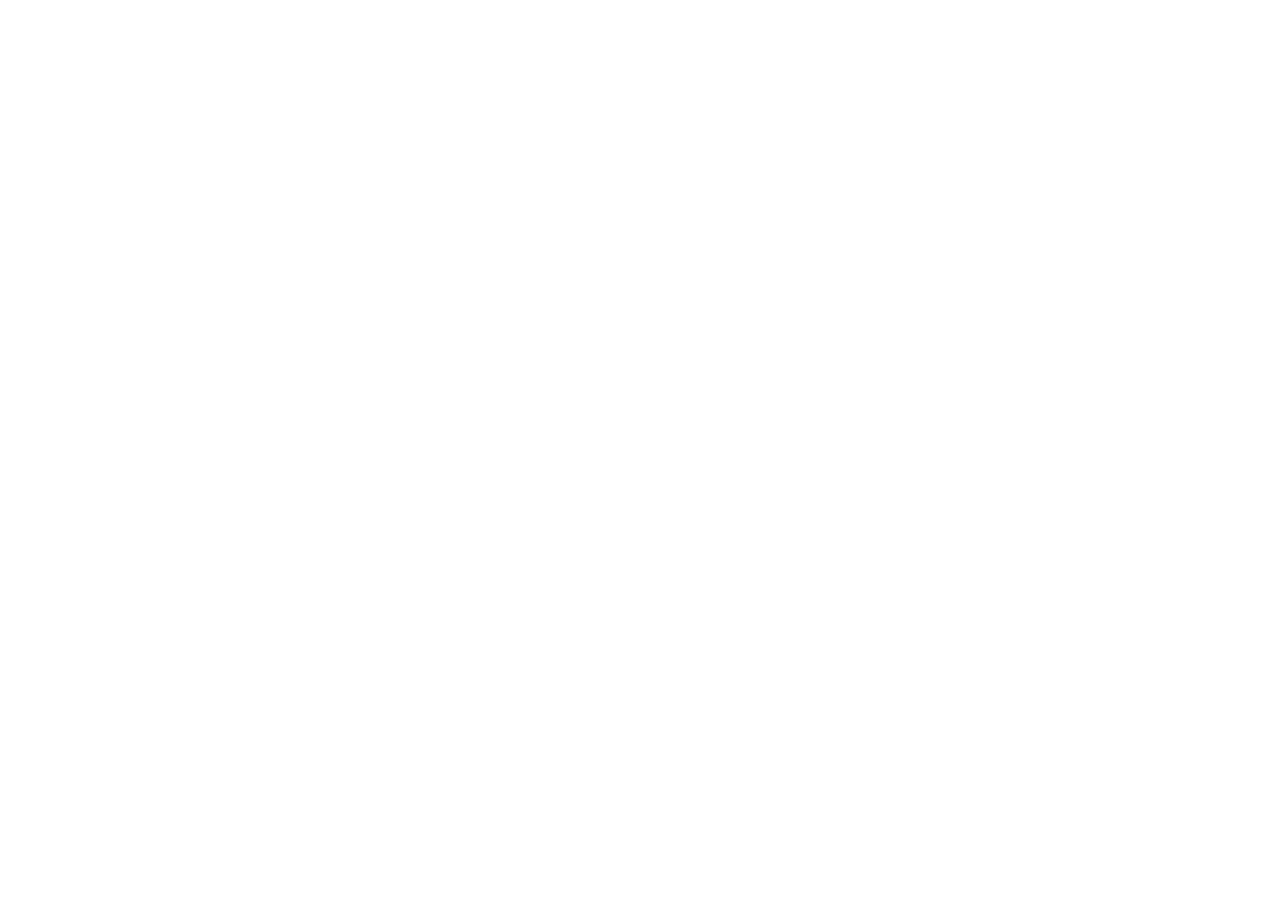
==== login.html @ 044f7a48 "提交" ====
<!DOCTYPE html>
<html lang="en">
<head>
    <meta charset="UTF-8">
    <meta http-equiv="X-UA-Compatible" content="IE=edge">
    <meta name="viewport" content="width=device-width, initial-scale=1.0">
    <title>Document</title>
</head>
<body>
    
</body>
</html>
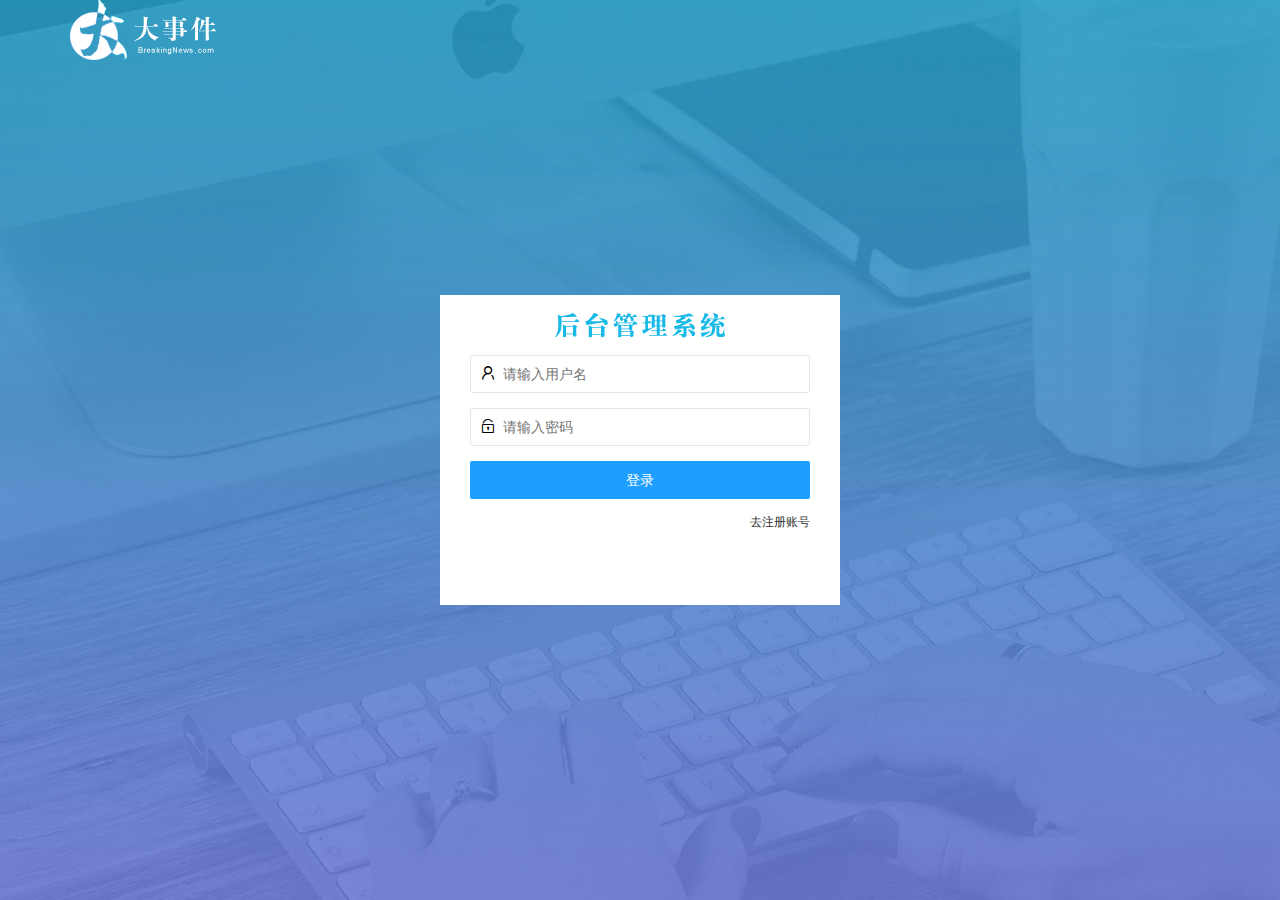
==== commit 04e83a3c: "完成了注册和登录" ====
--- a/login.html
+++ b/login.html
@@ -1,12 +1,126 @@
 <!DOCTYPE html>
 <html lang="en">
+
 <head>
     <meta charset="UTF-8">
     <meta http-equiv="X-UA-Compatible" content="IE=edge">
     <meta name="viewport" content="width=device-width, initial-scale=1.0">
     <title>Document</title>
+    <!-- 导入LayUI样式 -->
+    <link rel="stylesheet" href="/assets/lib/layui/css/layui.css">
+    <!-- 导入自定义样式 -->
+    <link rel="stylesheet" href="/assets/css/login.css">
 </head>
+
 <body>
-    
+    <!-- 头部 logo 区域 -->
+    <div class="layui-main">
+        <img src="/assets/images/logo.png" alt="" />
+    </div>
+
+    <!-- 登录注册区域 -->
+    <div class="loginAndRegBox">
+
+        <!-- 登录标题 -->
+        <div class="title-box"></div>
+        <!-- 登录 -->
+        <div class="login-box">
+            <form class="layui-form" id="form_login">
+
+                <!-- 用户名 -->
+                <div class="layui-form-item">
+                    <i class="layui-icon layui-icon-username"></i>
+                    <input type="text" name="username" required lay-verify="required" placeholder="请输入用户名"
+                        autocomplete="off" class="layui-input" />
+                </div>
+
+                <!-- 密码 -->
+                <div class="layui-form-item">
+                    <i class="layui-icon layui-icon-password"></i>
+                    <input 
+                    type="password" 
+                    name="password" 
+                    required 
+                    lay-verify="required|password" 
+                    placeholder="请输入密码"
+                    autocomplete="off" 
+                    class="layui-input" />
+                </div>
+
+                <!-- 登录按钮 -->
+                <div class="layui-form-item">
+                    <!-- 注意：表单提交按钮和普通按钮的区别，就是 lay-submit 属性 -->
+                    <button class="layui-btn layui-btn-normal layui-btn-fluid" lay-submit>
+                        登录
+                    </button>
+                </div>
+                <div class="layui-form-item link">
+                    <a href="javascript:;" id="link_reg">去注册账号</a>
+                </div>
+            </form>
+        </div>
+
+        <!-- 注册 -->
+        <div class="reg-box">
+            <form class="layui-form" id="form_reg">
+                <!-- 用户名 -->
+                <div class="layui-form-item">
+                    <i class="layui-icon layui-icon-username"></i>
+                    <input 
+                    type="text" 
+                    name="username" 
+                    required 
+                    lay-verify="required" 
+                    placeholder="请输入用户名"
+                    autocomplete="off" 
+                    class="layui-input" />
+                </div>
+
+                <!-- 密码 -->
+                <div class="layui-form-item">
+                    <i class="layui-icon layui-icon-password"></i>
+                    <input 
+                    type="password" 
+                    name="password" 
+                    required 
+                    lay-verify="required|password" 
+                    placeholder="请输入密码"
+                    autocomplete="off" 
+                    class="layui-input" />
+                </div>
+
+                <!-- 确认密码 -->
+                <div class="layui-form-item">
+                    <i class="layui-icon layui-icon-password"></i>
+                    <input 
+                    type="password" 
+                    name="password" 
+                    required 
+                    lay-verify="required|password|repwd"
+                    placeholder="再次确认密码"
+                    autocomplete="off" 
+                    class="layui-input" />
+                </div>
+
+                <!-- 注册按钮 -->
+                <div class="layui-form-item">
+                    <!-- 注意：表单提交按钮和普通按钮的区别，就是 lay-submit 属性 -->
+                    <button class="layui-btn layui-btn-normal layui-btn-fluid" lay-submit>
+                        注册
+                    </button>
+                </div>
+                <div class="layui-form-item link">
+                    <a href="javascript:;" id="link_login">去登录</a>
+                </div>
+            </form>
+        </div>
+    </div>
+
+
+    <script src="/assets/lib/layui/layui.all.js"></script>
+    <script src="/assets/lib/jquery.js"></script>
+    <script src="/assets/js/baseAPI.js"></script>
+    <script src="/assets/js/login.js"></script>
 </body>
+
 </html>--- a/assets/lib/layui/css/layui.css
+++ b/assets/lib/layui/css/layui.css
@@ -0,0 +1,2 @@
+/** layui-v2.5.5 MIT License By https://www.layui.com */
+ .layui-inline,img{display:inline-block;vertical-align:middle}h1,h2,h3,h4,h5,h6{font-weight:400}.layui-edge,.layui-header,.layui-inline,.layui-main{position:relative}.layui-body,.layui-edge,.layui-elip{overflow:hidden}.layui-btn,.layui-edge,.layui-inline,img{vertical-align:middle}.layui-btn,.layui-disabled,.layui-icon,.layui-unselect{-moz-user-select:none;-webkit-user-select:none;-ms-user-select:none}.layui-elip,.layui-form-checkbox span,.layui-form-pane .layui-form-label{text-overflow:ellipsis;white-space:nowrap}.layui-breadcrumb,.layui-tree-btnGroup{visibility:hidden}blockquote,body,button,dd,div,dl,dt,form,h1,h2,h3,h4,h5,h6,input,li,ol,p,pre,td,textarea,th,ul{margin:0;padding:0;-webkit-tap-highlight-color:rgba(0,0,0,0)}a:active,a:hover{outline:0}img{border:none}li{list-style:none}table{border-collapse:collapse;border-spacing:0}h4,h5,h6{font-size:100%}button,input,optgroup,option,select,textarea{font-family:inherit;font-size:inherit;font-style:inherit;font-weight:inherit;outline:0}pre{white-space:pre-wrap;white-space:-moz-pre-wrap;white-space:-pre-wrap;white-space:-o-pre-wrap;word-wrap:break-word}body{line-height:24px;font:14px Helvetica Neue,Helvetica,PingFang SC,Tahoma,Arial,sans-serif}hr{height:1px;margin:10px 0;border:0;clear:both}a{color:#333;text-decoration:none}a:hover{color:#777}a cite{font-style:normal;*cursor:pointer}.layui-border-box,.layui-border-box *{box-sizing:border-box}.layui-box,.layui-box *{box-sizing:content-box}.layui-clear{clear:both;*zoom:1}.layui-clear:after{content:'\20';clear:both;*zoom:1;display:block;height:0}.layui-inline{*display:inline;*zoom:1}.layui-edge{display:inline-block;width:0;height:0;border-width:6px;border-style:dashed;border-color:transparent}.layui-edge-top{top:-4px;border-bottom-color:#999;border-bottom-style:solid}.layui-edge-right{border-left-color:#999;border-left-style:solid}.layui-edge-bottom{top:2px;border-top-color:#999;border-top-style:solid}.layui-edge-left{border-right-color:#999;border-right-style:solid}.layui-disabled,.layui-disabled:hover{color:#d2d2d2!important;cursor:not-allowed!important}.layui-circle{border-radius:100%}.layui-show{display:block!important}.layui-hide{display:none!important}@font-face{font-family:layui-icon;src:url(../font/iconfont.eot?v=250);src:url(../font/iconfont.eot?v=250#iefix) format('embedded-opentype'),url(../font/iconfont.woff2?v=250) format('woff2'),url(../font/iconfont.woff?v=250) format('woff'),url(../font/iconfont.ttf?v=250) format('truetype'),url(../font/iconfont.svg?v=250#layui-icon) format('svg')}.layui-icon{font-family:layui-icon!important;font-size:16px;font-style:normal;-webkit-font-smoothing:antialiased;-moz-osx-font-smoothing:grayscale}.layui-icon-reply-fill:before{content:"\e611"}.layui-icon-set-fill:before{content:"\e614"}.layui-icon-menu-fill:before{content:"\e60f"}.layui-icon-search:before{content:"\e615"}.layui-icon-share:before{content:"\e641"}.layui-icon-set-sm:before{content:"\e620"}.layui-icon-engine:before{content:"\e628"}.layui-icon-close:before{content:"\1006"}.layui-icon-close-fill:before{content:"\1007"}.layui-icon-chart-screen:before{content:"\e629"}.layui-icon-star:before{content:"\e600"}.layui-icon-circle-dot:before{content:"\e617"}.layui-icon-chat:before{content:"\e606"}.layui-icon-release:before{content:"\e609"}.layui-icon-list:before{content:"\e60a"}.layui-icon-chart:before{content:"\e62c"}.layui-icon-ok-circle:before{content:"\1005"}.layui-icon-layim-theme:before{content:"\e61b"}.layui-icon-table:before{content:"\e62d"}.layui-icon-right:before{content:"\e602"}.layui-icon-left:before{content:"\e603"}.layui-icon-cart-simple:before{content:"\e698"}.layui-icon-face-cry:before{content:"\e69c"}.layui-icon-face-smile:before{content:"\e6af"}.layui-icon-survey:before{content:"\e6b2"}.layui-icon-tree:before{content:"\e62e"}.layui-icon-upload-circle:before{content:"\e62f"}.layui-icon-add-circle:before{content:"\e61f"}.layui-icon-download-circle:before{content:"\e601"}.layui-icon-templeate-1:before{content:"\e630"}.layui-icon-util:before{content:"\e631"}.layui-icon-face-surprised:before{content:"\e664"}.layui-icon-edit:before{content:"\e642"}.layui-icon-speaker:before{content:"\e645"}.layui-icon-down:before{content:"\e61a"}.layui-icon-file:before{content:"\e621"}.layui-icon-layouts:before{content:"\e632"}.layui-icon-rate-half:before{content:"\e6c9"}.layui-icon-add-circle-fine:before{content:"\e608"}.layui-icon-prev-circle:before{content:"\e633"}.layui-icon-read:before{content:"\e705"}.layui-icon-404:before{content:"\e61c"}.layui-icon-carousel:before{content:"\e634"}.layui-icon-help:before{content:"\e607"}.layui-icon-code-circle:before{content:"\e635"}.layui-icon-water:before{content:"\e636"}.layui-icon-username:before{content:"\e66f"}.layui-icon-find-fill:before{content:"\e670"}.layui-icon-about:before{content:"\e60b"}.layui-icon-location:before{content:"\e715"}.layui-icon-up:before{content:"\e619"}.layui-icon-pause:before{content:"\e651"}.layui-icon-date:before{content:"\e637"}.layui-icon-layim-uploadfile:before{content:"\e61d"}.layui-icon-delete:before{content:"\e640"}.layui-icon-play:before{content:"\e652"}.layui-icon-top:before{content:"\e604"}.layui-icon-friends:before{content:"\e612"}.layui-icon-refresh-3:before{content:"\e9aa"}.layui-icon-ok:before{content:"\e605"}.layui-icon-layer:before{content:"\e638"}.layui-icon-face-smile-fine:before{content:"\e60c"}.layui-icon-dollar:before{content:"\e659"}.layui-icon-group:before{content:"\e613"}.layui-icon-layim-download:before{content:"\e61e"}.layui-icon-picture-fine:before{content:"\e60d"}.layui-icon-link:before{content:"\e64c"}.layui-icon-diamond:before{content:"\e735"}.layui-icon-log:before{content:"\e60e"}.layui-icon-rate-solid:before{content:"\e67a"}.layui-icon-fonts-del:before{content:"\e64f"}.layui-icon-unlink:before{content:"\e64d"}.layui-icon-fonts-clear:before{content:"\e639"}.layui-icon-triangle-r:before{content:"\e623"}.layui-icon-circle:before{content:"\e63f"}.layui-icon-radio:before{content:"\e643"}.layui-icon-align-center:before{content:"\e647"}.layui-icon-align-right:before{content:"\e648"}.layui-icon-align-left:before{content:"\e649"}.layui-icon-loading-1:before{content:"\e63e"}.layui-icon-return:before{content:"\e65c"}.layui-icon-fonts-strong:before{content:"\e62b"}.layui-icon-upload:before{content:"\e67c"}.layui-icon-dialogue:before{content:"\e63a"}.layui-icon-video:before{content:"\e6ed"}.layui-icon-headset:before{content:"\e6fc"}.layui-icon-cellphone-fine:before{content:"\e63b"}.layui-icon-add-1:before{content:"\e654"}.layui-icon-face-smile-b:before{content:"\e650"}.layui-icon-fonts-html:before{content:"\e64b"}.layui-icon-form:before{content:"\e63c"}.layui-icon-cart:before{content:"\e657"}.layui-icon-camera-fill:before{content:"\e65d"}.layui-icon-tabs:before{content:"\e62a"}.layui-icon-fonts-code:before{content:"\e64e"}.layui-icon-fire:before{content:"\e756"}.layui-icon-set:before{content:"\e716"}.layui-icon-fonts-u:before{content:"\e646"}.layui-icon-triangle-d:before{content:"\e625"}.layui-icon-tips:before{content:"\e702"}.layui-icon-picture:before{content:"\e64a"}.layui-icon-more-vertical:before{content:"\e671"}.layui-icon-flag:before{content:"\e66c"}.layui-icon-loading:before{content:"\e63d"}.layui-icon-fonts-i:before{content:"\e644"}.layui-icon-refresh-1:before{content:"\e666"}.layui-icon-rmb:before{content:"\e65e"}.layui-icon-home:before{content:"\e68e"}.layui-icon-user:before{content:"\e770"}.layui-icon-notice:before{content:"\e667"}.layui-icon-login-weibo:before{content:"\e675"}.layui-icon-voice:before{content:"\e688"}.layui-icon-upload-drag:before{content:"\e681"}.layui-icon-login-qq:before{content:"\e676"}.layui-icon-snowflake:before{content:"\e6b1"}.layui-icon-file-b:before{content:"\e655"}.layui-icon-template:before{content:"\e663"}.layui-icon-auz:before{content:"\e672"}.layui-icon-console:before{content:"\e665"}.layui-icon-app:before{content:"\e653"}.layui-icon-prev:before{content:"\e65a"}.layui-icon-website:before{content:"\e7ae"}.layui-icon-next:before{content:"\e65b"}.layui-icon-component:before{content:"\e857"}.layui-icon-more:before{content:"\e65f"}.layui-icon-login-wechat:before{content:"\e677"}.layui-icon-shrink-right:before{content:"\e668"}.layui-icon-spread-left:before{content:"\e66b"}.layui-icon-camera:before{content:"\e660"}.layui-icon-note:before{content:"\e66e"}.layui-icon-refresh:before{content:"\e669"}.layui-icon-female:before{content:"\e661"}.layui-icon-male:before{content:"\e662"}.layui-icon-password:before{content:"\e673"}.layui-icon-senior:before{content:"\e674"}.layui-icon-theme:before{content:"\e66a"}.layui-icon-tread:before{content:"\e6c5"}.layui-icon-praise:before{content:"\e6c6"}.layui-icon-star-fill:before{content:"\e658"}.layui-icon-rate:before{content:"\e67b"}.layui-icon-template-1:before{content:"\e656"}.layui-icon-vercode:before{content:"\e679"}.layui-icon-cellphone:before{content:"\e678"}.layui-icon-screen-full:before{content:"\e622"}.layui-icon-screen-restore:before{content:"\e758"}.layui-icon-cols:before{content:"\e610"}.layui-icon-export:before{content:"\e67d"}.layui-icon-print:before{content:"\e66d"}.layui-icon-slider:before{content:"\e714"}.layui-icon-addition:before{content:"\e624"}.layui-icon-subtraction:before{content:"\e67e"}.layui-icon-service:before{content:"\e626"}.layui-icon-transfer:before{content:"\e691"}.layui-main{width:1140px;margin:0 auto}.layui-header{z-index:1000;height:60px}.layui-header a:hover{transition:all .5s;-webkit-transition:all .5s}.layui-side{position:fixed;left:0;top:0;bottom:0;z-index:999;width:200px;overflow-x:hidden}.layui-side-scroll{position:relative;width:220px;height:100%;overflow-x:hidden}.layui-body{position:absolute;left:200px;right:0;top:0;bottom:0;z-index:998;width:auto;overflow-y:auto;box-sizing:border-box}.layui-layout-body{overflow:hidden}.layui-layout-admin .layui-header{background-color:#23262E}.layui-layout-admin .layui-side{top:60px;width:200px;overflow-x:hidden}.layui-layout-admin .layui-body{position:fixed;top:60px;bottom:44px}.layui-layout-admin .layui-main{width:auto;margin:0 15px}.layui-layout-admin .layui-footer{position:fixed;left:200px;right:0;bottom:0;height:44px;line-height:44px;padding:0 15px;background-color:#eee}.layui-layout-admin .layui-logo{position:absolute;left:0;top:0;width:200px;height:100%;line-height:60px;text-align:center;color:#009688;font-size:16px}.layui-layout-admin .layui-header .layui-nav{background:0 0}.layui-layout-left{position:absolute!important;left:200px;top:0}.layui-layout-right{position:absolute!important;right:0;top:0}.layui-container{position:relative;margin:0 auto;padding:0 15px;box-sizing:border-box}.layui-fluid{position:relative;margin:0 auto;padding:0 15px}.layui-row:after,.layui-row:before{content:'';display:block;clear:both}.layui-col-lg1,.layui-col-lg10,.layui-col-lg11,.layui-col-lg12,.layui-col-lg2,.layui-col-lg3,.layui-col-lg4,.layui-col-lg5,.layui-col-lg6,.layui-col-lg7,.layui-col-lg8,.layui-col-lg9,.layui-col-md1,.layui-col-md10,.layui-col-md11,.layui-col-md12,.layui-col-md2,.layui-col-md3,.layui-col-md4,.layui-col-md5,.layui-col-md6,.layui-col-md7,.layui-col-md8,.layui-col-md9,.layui-col-sm1,.layui-col-sm10,.layui-col-sm11,.layui-col-sm12,.layui-col-sm2,.layui-col-sm3,.layui-col-sm4,.layui-col-sm5,.layui-col-sm6,.layui-col-sm7,.layui-col-sm8,.layui-col-sm9,.layui-col-xs1,.layui-col-xs10,.layui-col-xs11,.layui-col-xs12,.layui-col-xs2,.layui-col-xs3,.layui-col-xs4,.layui-col-xs5,.layui-col-xs6,.layui-col-xs7,.layui-col-xs8,.layui-col-xs9{position:relative;display:block;box-sizing:border-box}.layui-col-xs1,.layui-col-xs10,.layui-col-xs11,.layui-col-xs12,.layui-col-xs2,.layui-col-xs3,.layui-col-xs4,.layui-col-xs5,.layui-col-xs6,.layui-col-xs7,.layui-col-xs8,.layui-col-xs9{float:left}.layui-col-xs1{width:8.33333333%}.layui-col-xs2{width:16.66666667%}.layui-col-xs3{width:25%}.layui-col-xs4{width:33.33333333%}.layui-col-xs5{width:41.66666667%}.layui-col-xs6{width:50%}.layui-col-xs7{width:58.33333333%}.layui-col-xs8{width:66.66666667%}.layui-col-xs9{width:75%}.layui-col-xs10{width:83.33333333%}.layui-col-xs11{width:91.66666667%}.layui-col-xs12{width:100%}.layui-col-xs-offset1{margin-left:8.33333333%}.layui-col-xs-offset2{margin-left:16.66666667%}.layui-col-xs-offset3{margin-left:25%}.layui-col-xs-offset4{margin-left:33.33333333%}.layui-col-xs-offset5{margin-left:41.66666667%}.layui-col-xs-offset6{margin-left:50%}.layui-col-xs-offset7{margin-left:58.33333333%}.layui-col-xs-offset8{margin-left:66.66666667%}.layui-col-xs-offset9{margin-left:75%}.layui-col-xs-offset10{margin-left:83.33333333%}.layui-col-xs-offset11{margin-left:91.66666667%}.layui-col-xs-offset12{margin-left:100%}@media screen and (max-width:768px){.layui-hide-xs{display:none!important}.layui-show-xs-block{display:block!important}.layui-show-xs-inline{display:inline!important}.layui-show-xs-inline-block{display:inline-block!important}}@media screen and (min-width:768px){.layui-container{width:750px}.layui-hide-sm{display:none!important}.layui-show-sm-block{display:block!important}.layui-show-sm-inline{display:inline!important}.layui-show-sm-inline-block{display:inline-block!important}.layui-col-sm1,.layui-col-sm10,.layui-col-sm11,.layui-col-sm12,.layui-col-sm2,.layui-col-sm3,.layui-col-sm4,.layui-col-sm5,.layui-col-sm6,.layui-col-sm7,.layui-col-sm8,.layui-col-sm9{float:left}.layui-col-sm1{width:8.33333333%}.layui-col-sm2{width:16.66666667%}.layui-col-sm3{width:25%}.layui-col-sm4{width:33.33333333%}.layui-col-sm5{width:41.66666667%}.layui-col-sm6{width:50%}.layui-col-sm7{width:58.33333333%}.layui-col-sm8{width:66.66666667%}.layui-col-sm9{width:75%}.layui-col-sm10{width:83.33333333%}.layui-col-sm11{width:91.66666667%}.layui-col-sm12{width:100%}.layui-col-sm-offset1{margin-left:8.33333333%}.layui-col-sm-offset2{margin-left:16.66666667%}.layui-col-sm-offset3{margin-left:25%}.layui-col-sm-offset4{margin-left:33.33333333%}.layui-col-sm-offset5{margin-left:41.66666667%}.layui-col-sm-offset6{margin-left:50%}.layui-col-sm-offset7{margin-left:58.33333333%}.layui-col-sm-offset8{margin-left:66.66666667%}.layui-col-sm-offset9{margin-left:75%}.layui-col-sm-offset10{margin-left:83.33333333%}.layui-col-sm-offset11{margin-left:91.66666667%}.layui-col-sm-offset12{margin-left:100%}}@media screen and (min-width:992px){.layui-container{width:970px}.layui-hide-md{display:none!important}.layui-show-md-block{display:block!important}.layui-show-md-inline{display:inline!important}.layui-show-md-inline-block{display:inline-block!important}.layui-col-md1,.layui-col-md10,.layui-col-md11,.layui-col-md12,.layui-col-md2,.layui-col-md3,.layui-col-md4,.layui-col-md5,.layui-col-md6,.layui-col-md7,.layui-col-md8,.layui-col-md9{float:left}.layui-col-md1{width:8.33333333%}.layui-col-md2{width:16.66666667%}.layui-col-md3{width:25%}.layui-col-md4{width:33.33333333%}.layui-col-md5{width:41.66666667%}.layui-col-md6{width:50%}.layui-col-md7{width:58.33333333%}.layui-col-md8{width:66.66666667%}.layui-col-md9{width:75%}.layui-col-md10{width:83.33333333%}.layui-col-md11{width:91.66666667%}.layui-col-md12{width:100%}.layui-col-md-offset1{margin-left:8.33333333%}.layui-col-md-offset2{margin-left:16.66666667%}.layui-col-md-offset3{margin-left:25%}.layui-col-md-offset4{margin-left:33.33333333%}.layui-col-md-offset5{margin-left:41.66666667%}.layui-col-md-offset6{margin-left:50%}.layui-col-md-offset7{margin-left:58.33333333%}.layui-col-md-offset8{margin-left:66.66666667%}.layui-col-md-offset9{margin-left:75%}.layui-col-md-offset10{margin-left:83.33333333%}.layui-col-md-offset11{margin-left:91.66666667%}.layui-col-md-offset12{margin-left:100%}}@media screen and (min-width:1200px){.layui-container{width:1170px}.layui-hide-lg{display:none!important}.layui-show-lg-block{display:block!important}.layui-show-lg-inline{display:inline!important}.layui-show-lg-inline-block{display:inline-block!important}.layui-col-lg1,.layui-col-lg10,.layui-col-lg11,.layui-col-lg12,.layui-col-lg2,.layui-col-lg3,.layui-col-lg4,.layui-col-lg5,.layui-col-lg6,.layui-col-lg7,.layui-col-lg8,.layui-col-lg9{float:left}.layui-col-lg1{width:8.33333333%}.layui-col-lg2{width:16.66666667%}.layui-col-lg3{width:25%}.layui-col-lg4{width:33.33333333%}.layui-col-lg5{width:41.66666667%}.layui-col-lg6{width:50%}.layui-col-lg7{width:58.33333333%}.layui-col-lg8{width:66.66666667%}.layui-col-lg9{width:75%}.layui-col-lg10{width:83.33333333%}.layui-col-lg11{width:91.66666667%}.layui-col-lg12{width:100%}.layui-col-lg-offset1{margin-left:8.33333333%}.layui-col-lg-offset2{margin-left:16.66666667%}.layui-col-lg-offset3{margin-left:25%}.layui-col-lg-offset4{margin-left:33.33333333%}.layui-col-lg-offset5{margin-left:41.66666667%}.layui-col-lg-offset6{margin-left:50%}.layui-col-lg-offset7{margin-left:58.33333333%}.layui-col-lg-offset8{margin-left:66.66666667%}.layui-col-lg-offset9{margin-left:75%}.layui-col-lg-offset10{margin-left:83.33333333%}.layui-col-lg-offset11{margin-left:91.66666667%}.layui-col-lg-offset12{margin-left:100%}}.layui-col-space1{margin:-.5px}.layui-col-space1>*{padding:.5px}.layui-col-space3{margin:-1.5px}.layui-col-space3>*{padding:1.5px}.layui-col-space5{margin:-2.5px}.layui-col-space5>*{padding:2.5px}.layui-col-space8{margin:-3.5px}.layui-col-space8>*{padding:3.5px}.layui-col-space10{margin:-5px}.layui-col-space10>*{padding:5px}.layui-col-space12{margin:-6px}.layui-col-space12>*{padding:6px}.layui-col-space15{margin:-7.5px}.layui-col-space15>*{padding:7.5px}.layui-col-space18{margin:-9px}.layui-col-space18>*{padding:9px}.layui-col-space20{margin:-10px}.layui-col-space20>*{padding:10px}.layui-col-space22{margin:-11px}.layui-col-space22>*{padding:11px}.layui-col-space25{margin:-12.5px}.layui-col-space25>*{padding:12.5px}.layui-col-space30{margin:-15px}.layui-col-space30>*{padding:15px}.layui-btn,.layui-input,.layui-select,.layui-textarea,.layui-upload-button{outline:0;-webkit-appearance:none;transition:all .3s;-webkit-transition:all .3s;box-sizing:border-box}.layui-elem-quote{margin-bottom:10px;padding:15px;line-height:22px;border-left:5px solid #009688;border-radius:0 2px 2px 0;background-color:#f2f2f2}.layui-quote-nm{border-style:solid;border-width:1px 1px 1px 5px;background:0 0}.layui-elem-field{margin-bottom:10px;padding:0;border-width:1px;border-style:solid}.layui-elem-field legend{margin-left:20px;padding:0 10px;font-size:20px;font-weight:300}.layui-field-title{margin:10px 0 20px;border-width:1px 0 0}.layui-field-box{padding:10px 15px}.layui-field-title .layui-field-box{padding:10px 0}.layui-progress{position:relative;height:6px;border-radius:20px;background-color:#e2e2e2}.layui-progress-bar{position:absolute;left:0;top:0;width:0;max-width:100%;height:6px;border-radius:20px;text-align:right;background-color:#5FB878;transition:all .3s;-webkit-transition:all .3s}.layui-progress-big,.layui-progress-big .layui-progress-bar{height:18px;line-height:18px}.layui-progress-text{position:relative;top:-20px;line-height:18px;font-size:12px;color:#666}.layui-progress-big .layui-progress-text{position:static;padding:0 10px;color:#fff}.layui-collapse{border-width:1px;border-style:solid;border-radius:2px}.layui-colla-content,.layui-colla-item{border-top-width:1px;border-top-style:solid}.layui-colla-item:first-child{border-top:none}.layui-colla-title{position:relative;height:42px;line-height:42px;padding:0 15px 0 35px;color:#333;background-color:#f2f2f2;cursor:pointer;font-size:14px;overflow:hidden}.layui-colla-content{display:none;padding:10px 15px;line-height:22px;color:#666}.layui-colla-icon{position:absolute;left:15px;top:0;font-size:14px}.layui-card{margin-bottom:15px;border-radius:2px;background-color:#fff;box-shadow:0 1px 2px 0 rgba(0,0,0,.05)}.layui-card:last-child{margin-bottom:0}.layui-card-header{position:relative;height:42px;line-height:42px;padding:0 15px;border-bottom:1px solid #f6f6f6;color:#333;border-radius:2px 2px 0 0;font-size:14px}.layui-bg-black,.layui-bg-blue,.layui-bg-cyan,.layui-bg-green,.layui-bg-orange,.layui-bg-red{color:#fff!important}.layui-card-body{position:relative;padding:10px 15px;line-height:24px}.layui-card-body[pad15]{padding:15px}.layui-card-body[pad20]{padding:20px}.layui-card-body .layui-table{margin:5px 0}.layui-card .layui-tab{margin:0}.layui-panel-window{position:relative;padding:15px;border-radius:0;border-top:5px solid #E6E6E6;background-color:#fff}.layui-auxiliar-moving{position:fixed;left:0;right:0;top:0;bottom:0;width:100%;height:100%;background:0 0;z-index:9999999999}.layui-form-label,.layui-form-mid,.layui-form-select,.layui-input-block,.layui-input-inline,.layui-textarea{position:relative}.layui-bg-red{background-color:#FF5722!important}.layui-bg-orange{background-color:#FFB800!important}.layui-bg-green{background-color:#009688!important}.layui-bg-cyan{background-color:#2F4056!important}.layui-bg-blue{background-color:#1E9FFF!important}.layui-bg-black{background-color:#393D49!important}.layui-bg-gray{background-color:#eee!important;color:#666!important}.layui-badge-rim,.layui-colla-content,.layui-colla-item,.layui-collapse,.layui-elem-field,.layui-form-pane .layui-form-item[pane],.layui-form-pane .layui-form-label,.layui-input,.layui-layedit,.layui-layedit-tool,.layui-quote-nm,.layui-select,.layui-tab-bar,.layui-tab-card,.layui-tab-title,.layui-tab-title .layui-this:after,.layui-textarea{border-color:#e6e6e6}.layui-timeline-item:before,hr{background-color:#e6e6e6}.layui-text{line-height:22px;font-size:14px;color:#666}.layui-text h1,.layui-text h2,.layui-text h3{font-weight:500;color:#333}.layui-text h1{font-size:30px}.layui-text h2{font-size:24px}.layui-text h3{font-size:18px}.layui-text a:not(.layui-btn){color:#01AAED}.layui-text a:not(.layui-btn):hover{text-decoration:underline}.layui-text ul{padding:5px 0 5px 15px}.layui-text ul li{margin-top:5px;list-style-type:disc}.layui-text em,.layui-word-aux{color:#999!important;padding:0 5px!important}.layui-btn{display:inline-block;height:38px;line-height:38px;padding:0 18px;background-color:#009688;color:#fff;white-space:nowrap;text-align:center;font-size:14px;border:none;border-radius:2px;cursor:pointer}.layui-btn:hover{opacity:.8;filter:alpha(opacity=80);color:#fff}.layui-btn:active{opacity:1;filter:alpha(opacity=100)}.layui-btn+.layui-btn{margin-left:10px}.layui-btn-container{font-size:0}.layui-btn-container .layui-btn{margin-right:10px;margin-bottom:10px}.layui-btn-container .layui-btn+.layui-btn{margin-left:0}.layui-table .layui-btn-container .layui-btn{margin-bottom:9px}.layui-btn-radius{border-radius:100px}.layui-btn .layui-icon{margin-right:3px;font-size:18px;vertical-align:bottom;vertical-align:middle\9}.layui-btn-primary{border:1px solid #C9C9C9;background-color:#fff;color:#555}.layui-btn-primary:hover{border-color:#009688;color:#333}.layui-btn-normal{background-color:#1E9FFF}.layui-btn-warm{background-color:#FFB800}.layui-btn-danger{background-color:#FF5722}.layui-btn-checked{background-color:#5FB878}.layui-btn-disabled,.layui-btn-disabled:active,.layui-btn-disabled:hover{border:1px solid #e6e6e6;background-color:#FBFBFB;color:#C9C9C9;cursor:not-allowed;opacity:1}.layui-btn-lg{height:44px;line-height:44px;padding:0 25px;font-size:16px}.layui-btn-sm{height:30px;line-height:30px;padding:0 10px;font-size:12px}.layui-btn-sm i{font-size:16px!important}.layui-btn-xs{height:22px;line-height:22px;padding:0 5px;font-size:12px}.layui-btn-xs i{font-size:14px!important}.layui-btn-group{display:inline-block;vertical-align:middle;font-size:0}.layui-btn-group .layui-btn{margin-left:0!important;margin-right:0!important;border-left:1px solid rgba(255,255,255,.5);border-radius:0}.layui-btn-group .layui-btn-primary{border-left:none}.layui-btn-group .layui-btn-primary:hover{border-color:#C9C9C9;color:#009688}.layui-btn-group .layui-btn:first-child{border-left:none;border-radius:2px 0 0 2px}.layui-btn-group .layui-btn-primary:first-child{border-left:1px solid #c9c9c9}.layui-btn-group .layui-btn:last-child{border-radius:0 2px 2px 0}.layui-btn-group .layui-btn+.layui-btn{margin-left:0}.layui-btn-group+.layui-btn-group{margin-left:10px}.layui-btn-fluid{width:100%}.layui-input,.layui-select,.layui-textarea{height:38px;line-height:1.3;line-height:38px\9;border-width:1px;border-style:solid;background-color:#fff;border-radius:2px}.layui-input::-webkit-input-placeholder,.layui-select::-webkit-input-placeholder,.layui-textarea::-webkit-input-placeholder{line-height:1.3}.layui-input,.layui-textarea{display:block;width:100%;padding-left:10px}.layui-input:hover,.layui-textarea:hover{border-color:#D2D2D2!important}.layui-input:focus,.layui-textarea:focus{border-color:#C9C9C9!important}.layui-textarea{min-height:100px;height:auto;line-height:20px;padding:6px 10px;resize:vertical}.layui-select{padding:0 10px}.layui-form input[type=checkbox],.layui-form input[type=radio],.layui-form select{display:none}.layui-form [lay-ignore]{display:initial}.layui-form-item{margin-bottom:15px;clear:both;*zoom:1}.layui-form-item:after{content:'\20';clear:both;*zoom:1;display:block;height:0}.layui-form-label{float:left;display:block;padding:9px 15px;width:80px;font-weight:400;line-height:20px;text-align:right}.layui-form-label-col{display:block;float:none;padding:9px 0;line-height:20px;text-align:left}.layui-form-item .layui-inline{margin-bottom:5px;margin-right:10px}.layui-input-block{margin-left:110px;min-height:36px}.layui-input-inline{display:inline-block;vertical-align:middle}.layui-form-item .layui-input-inline{float:left;width:190px;margin-right:10px}.layui-form-text .layui-input-inline{width:auto}.layui-form-mid{float:left;display:block;padding:9px 0!important;line-height:20px;margin-right:10px}.layui-form-danger+.layui-form-select .layui-input,.layui-form-danger:focus{border-color:#FF5722!important}.layui-form-select .layui-input{padding-right:30px;cursor:pointer}.layui-form-select .layui-edge{position:absolute;right:10px;top:50%;margin-top:-3px;cursor:pointer;border-width:6px;border-top-color:#c2c2c2;border-top-style:solid;transition:all .3s;-webkit-transition:all .3s}.layui-form-select dl{display:none;position:absolute;left:0;top:42px;padding:5px 0;z-index:899;min-width:100%;border:1px solid #d2d2d2;max-height:300px;overflow-y:auto;background-color:#fff;border-radius:2px;box-shadow:0 2px 4px rgba(0,0,0,.12);box-sizing:border-box}.layui-form-select dl dd,.layui-form-select dl dt{padding:0 10px;line-height:36px;white-space:nowrap;overflow:hidden;text-overflow:ellipsis}.layui-form-select dl dt{font-size:12px;color:#999}.layui-form-select dl dd{cursor:pointer}.layui-form-select dl dd:hover{background-color:#f2f2f2;-webkit-transition:.5s all;transition:.5s all}.layui-form-select .layui-select-group dd{padding-left:20px}.layui-form-select dl dd.layui-select-tips{padding-left:10px!important;color:#999}.layui-form-select dl dd.layui-this{background-color:#5FB878;color:#fff}.layui-form-checkbox,.layui-form-select dl dd.layui-disabled{background-color:#fff}.layui-form-selected dl{display:block}.layui-form-checkbox,.layui-form-checkbox *,.layui-form-switch{display:inline-block;vertical-align:middle}.layui-form-selected .layui-edge{margin-top:-9px;-webkit-transform:rotate(180deg);transform:rotate(180deg);margin-top:-3px\9}:root .layui-form-selected .layui-edge{margin-top:-9px\0/IE9}.layui-form-selectup dl{top:auto;bottom:42px}.layui-select-none{margin:5px 0;text-align:center;color:#999}.layui-select-disabled .layui-disabled{border-color:#eee!important}.layui-select-disabled .layui-edge{border-top-color:#d2d2d2}.layui-form-checkbox{position:relative;height:30px;line-height:30px;margin-right:10px;padding-right:30px;cursor:pointer;font-size:0;-webkit-transition:.1s linear;transition:.1s linear;box-sizing:border-box}.layui-form-checkbox span{padding:0 10px;height:100%;font-size:14px;border-radius:2px 0 0 2px;background-color:#d2d2d2;color:#fff;overflow:hidden}.layui-form-checkbox:hover span{background-color:#c2c2c2}.layui-form-checkbox i{position:absolute;right:0;top:0;width:30px;height:28px;border:1px solid #d2d2d2;border-left:none;border-radius:0 2px 2px 0;color:#fff;font-size:20px;text-align:center}.layui-form-checkbox:hover i{border-color:#c2c2c2;color:#c2c2c2}.layui-form-checked,.layui-form-checked:hover{border-color:#5FB878}.layui-form-checked span,.layui-form-checked:hover span{background-color:#5FB878}.layui-form-checked i,.layui-form-checked:hover i{color:#5FB878}.layui-form-item .layui-form-checkbox{margin-top:4px}.layui-form-checkbox[lay-skin=primary]{height:auto!important;line-height:normal!important;min-width:18px;min-height:18px;border:none!important;margin-right:0;padding-left:28px;padding-right:0;background:0 0}.layui-form-checkbox[lay-skin=primary] span{padding-left:0;padding-right:15px;line-height:18px;background:0 0;color:#666}.layui-form-checkbox[lay-skin=primary] i{right:auto;left:0;width:16px;height:16px;line-height:16px;border:1px solid #d2d2d2;font-size:12px;border-radius:2px;background-color:#fff;-webkit-transition:.1s linear;transition:.1s linear}.layui-form-checkbox[lay-skin=primary]:hover i{border-color:#5FB878;color:#fff}.layui-form-checked[lay-skin=primary] i{border-color:#5FB878!important;background-color:#5FB878;color:#fff}.layui-checkbox-disbaled[lay-skin=primary] span{background:0 0!important;color:#c2c2c2}.layui-checkbox-disbaled[lay-skin=primary]:hover i{border-color:#d2d2d2}.layui-form-item .layui-form-checkbox[lay-skin=primary]{margin-top:10px}.layui-form-switch{position:relative;height:22px;line-height:22px;min-width:35px;padding:0 5px;margin-top:8px;border:1px solid #d2d2d2;border-radius:20px;cursor:pointer;background-color:#fff;-webkit-transition:.1s linear;transition:.1s linear}.layui-form-switch i{position:absolute;left:5px;top:3px;width:16px;height:16px;border-radius:20px;background-color:#d2d2d2;-webkit-transition:.1s linear;transition:.1s linear}.layui-form-switch em{position:relative;top:0;width:25px;margin-left:21px;padding:0!important;text-align:center!important;color:#999!important;font-style:normal!important;font-size:12px}.layui-form-onswitch{border-color:#5FB878;background-color:#5FB878}.layui-checkbox-disbaled,.layui-checkbox-disbaled i{border-color:#e2e2e2!important}.layui-form-onswitch i{left:100%;margin-left:-21px;background-color:#fff}.layui-form-onswitch em{margin-left:5px;margin-right:21px;color:#fff!important}.layui-checkbox-disbaled span{background-color:#e2e2e2!important}.layui-checkbox-disbaled:hover i{color:#fff!important}[lay-radio]{display:none}.layui-form-radio,.layui-form-radio *{display:inline-block;vertical-align:middle}.layui-form-radio{line-height:28px;margin:6px 10px 0 0;padding-right:10px;cursor:pointer;font-size:0}.layui-form-radio *{font-size:14px}.layui-form-radio>i{margin-right:8px;font-size:22px;color:#c2c2c2}.layui-form-radio>i:hover,.layui-form-radioed>i{color:#5FB878}.layui-radio-disbaled>i{color:#e2e2e2!important}.layui-form-pane .layui-form-label{width:110px;padding:8px 15px;height:38px;line-height:20px;border-width:1px;border-style:solid;border-radius:2px 0 0 2px;text-align:center;background-color:#FBFBFB;overflow:hidden;box-sizing:border-box}.layui-form-pane .layui-input-inline{margin-left:-1px}.layui-form-pane .layui-input-block{margin-left:110px;left:-1px}.layui-form-pane .layui-input{border-radius:0 2px 2px 0}.layui-form-pane .layui-form-text .layui-form-label{float:none;width:100%;border-radius:2px;box-sizing:border-box;text-align:left}.layui-form-pane .layui-form-text .layui-input-inline{display:block;margin:0;top:-1px;clear:both}.layui-form-pane .layui-form-text .layui-input-block{margin:0;left:0;top:-1px}.layui-form-pane .layui-form-text .layui-textarea{min-height:100px;border-radius:0 0 2px 2px}.layui-form-pane .layui-form-checkbox{margin:4px 0 4px 10px}.layui-form-pane .layui-form-radio,.layui-form-pane .layui-form-switch{margin-top:6px;margin-left:10px}.layui-form-pane .layui-form-item[pane]{position:relative;border-width:1px;border-style:solid}.layui-form-pane .layui-form-item[pane] .layui-form-label{position:absolute;left:0;top:0;height:100%;border-width:0 1px 0 0}.layui-form-pane .layui-form-item[pane] .layui-input-inline{margin-left:110px}@media screen and (max-width:450px){.layui-form-item .layui-form-label{text-overflow:ellipsis;overflow:hidden;white-space:nowrap}.layui-form-item .layui-inline{display:block;margin-right:0;margin-bottom:20px;clear:both}.layui-form-item .layui-inline:after{content:'\20';clear:both;display:block;height:0}.layui-form-item .layui-input-inline{display:block;float:none;left:-3px;width:auto;margin:0 0 10px 112px}.layui-form-item .layui-input-inline+.layui-form-mid{margin-left:110px;top:-5px;padding:0}.layui-form-item .layui-form-checkbox{margin-right:5px;margin-bottom:5px}}.layui-layedit{border-width:1px;border-style:solid;border-radius:2px}.layui-layedit-tool{padding:3px 5px;border-bottom-width:1px;border-bottom-style:solid;font-size:0}.layedit-tool-fixed{position:fixed;top:0;border-top:1px solid #e2e2e2}.layui-layedit-tool .layedit-tool-mid,.layui-layedit-tool .layui-icon{display:inline-block;vertical-align:middle;text-align:center;font-size:14px}.layui-layedit-tool .layui-icon{position:relative;width:32px;height:30px;line-height:30px;margin:3px 5px;color:#777;cursor:pointer;border-radius:2px}.layui-layedit-tool .layui-icon:hover{color:#393D49}.layui-layedit-tool .layui-icon:active{color:#000}.layui-layedit-tool .layedit-tool-active{background-color:#e2e2e2;color:#000}.layui-layedit-tool .layui-disabled,.layui-layedit-tool .layui-disabled:hover{color:#d2d2d2;cursor:not-allowed}.layui-layedit-tool .layedit-tool-mid{width:1px;height:18px;margin:0 10px;background-color:#d2d2d2}.layedit-tool-html{width:50px!important;font-size:30px!important}.layedit-tool-b,.layedit-tool-code,.layedit-tool-help{font-size:16px!important}.layedit-tool-d,.layedit-tool-face,.layedit-tool-image,.layedit-tool-unlink{font-size:18px!important}.layedit-tool-image input{position:absolute;font-size:0;left:0;top:0;width:100%;height:100%;opacity:.01;filter:Alpha(opacity=1);cursor:pointer}.layui-layedit-iframe iframe{display:block;width:100%}#LAY_layedit_code{overflow:hidden}.layui-laypage{display:inline-block;*display:inline;*zoom:1;vertical-align:middle;margin:10px 0;font-size:0}.layui-laypage>a:first-child,.layui-laypage>a:first-child em{border-radius:2px 0 0 2px}.layui-laypage>a:last-child,.layui-laypage>a:last-child em{border-radius:0 2px 2px 0}.layui-laypage>:first-child{margin-left:0!important}.layui-laypage>:last-child{margin-right:0!important}.layui-laypage a,.layui-laypage button,.layui-laypage input,.layui-laypage select,.layui-laypage span{border:1px solid #e2e2e2}.layui-laypage a,.layui-laypage span{display:inline-block;*display:inline;*zoom:1;vertical-align:middle;padding:0 15px;height:28px;line-height:28px;margin:0 -1px 5px 0;background-color:#fff;color:#333;font-size:12px}.layui-flow-more a *,.layui-laypage input,.layui-table-view select[lay-ignore]{display:inline-block}.layui-laypage a:hover{color:#009688}.layui-laypage em{font-style:normal}.layui-laypage .layui-laypage-spr{color:#999;font-weight:700}.layui-laypage a{text-decoration:none}.layui-laypage .layui-laypage-curr{position:relative}.layui-laypage .layui-laypage-curr em{position:relative;color:#fff}.layui-laypage .layui-laypage-curr .layui-laypage-em{position:absolute;left:-1px;top:-1px;padding:1px;width:100%;height:100%;background-color:#009688}.layui-laypage-em{border-radius:2px}.layui-laypage-next em,.layui-laypage-prev em{font-family:Sim sun;font-size:16px}.layui-laypage .layui-laypage-count,.layui-laypage .layui-laypage-limits,.layui-laypage .layui-laypage-refresh,.layui-laypage .layui-laypage-skip{margin-left:10px;margin-right:10px;padding:0;border:none}.layui-laypage .layui-laypage-limits,.layui-laypage .layui-laypage-refresh{vertical-align:top}.layui-laypage .layui-laypage-refresh i{font-size:18px;cursor:pointer}.layui-laypage select{height:22px;padding:3px;border-radius:2px;cursor:pointer}.layui-laypage .layui-laypage-skip{height:30px;line-height:30px;color:#999}.layui-laypage button,.layui-laypage input{height:30px;line-height:30px;border-radius:2px;vertical-align:top;background-color:#fff;box-sizing:border-box}.layui-laypage input{width:40px;margin:0 10px;padding:0 3px;text-align:center}.layui-laypage input:focus,.layui-laypage select:focus{border-color:#009688!important}.layui-laypage button{margin-left:10px;padding:0 10px;cursor:pointer}.layui-table,.layui-table-view{margin:10px 0}.layui-flow-more{margin:10px 0;text-align:center;color:#999;font-size:14px}.layui-flow-more a{height:32px;line-height:32px}.layui-flow-more a *{vertical-align:top}.layui-flow-more a cite{padding:0 20px;border-radius:3px;background-color:#eee;color:#333;font-style:normal}.layui-flow-more a cite:hover{opacity:.8}.layui-flow-more a i{font-size:30px;color:#737383}.layui-table{width:100%;background-color:#fff;color:#666}.layui-table tr{transition:all .3s;-webkit-transition:all .3s}.layui-table th{text-align:left;font-weight:400}.layui-table tbody tr:hover,.layui-table thead tr,.layui-table-click,.layui-table-header,.layui-table-hover,.layui-table-mend,.layui-table-patch,.layui-table-tool,.layui-table-total,.layui-table-total tr,.layui-table[lay-even] tr:nth-child(even){background-color:#f2f2f2}.layui-table td,.layui-table th,.layui-table-col-set,.layui-table-fixed-r,.layui-table-grid-down,.layui-table-header,.layui-table-page,.layui-table-tips-main,.layui-table-tool,.layui-table-total,.layui-table-view,.layui-table[lay-skin=line],.layui-table[lay-skin=row]{border-width:1px;border-style:solid;border-color:#e6e6e6}.layui-table td,.layui-table th{position:relative;padding:9px 15px;min-height:20px;line-height:20px;font-size:14px}.layui-table[lay-skin=line] td,.layui-table[lay-skin=line] th{border-width:0 0 1px}.layui-table[lay-skin=row] td,.layui-table[lay-skin=row] th{border-width:0 1px 0 0}.layui-table[lay-skin=nob] td,.layui-table[lay-skin=nob] th{border:none}.layui-table img{max-width:100px}.layui-table[lay-size=lg] td,.layui-table[lay-size=lg] th{padding:15px 30px}.layui-table-view .layui-table[lay-size=lg] .layui-table-cell{height:40px;line-height:40px}.layui-table[lay-size=sm] td,.layui-table[lay-size=sm] th{font-size:12px;padding:5px 10px}.layui-table-view .layui-table[lay-size=sm] .layui-table-cell{height:20px;line-height:20px}.layui-table[lay-data]{display:none}.layui-table-box{position:relative;overflow:hidden}.layui-table-view .layui-table{position:relative;width:auto;margin:0}.layui-table-view .layui-table[lay-skin=line]{border-width:0 1px 0 0}.layui-table-view .layui-table[lay-skin=row]{border-width:0 0 1px}.layui-table-view .layui-table td,.layui-table-view .layui-table th{padding:5px 0;border-top:none;border-left:none}.layui-table-view .layui-table th.layui-unselect .layui-table-cell span{cursor:pointer}.layui-table-view .layui-table td{cursor:default}.layui-table-view .layui-table td[data-edit=text]{cursor:text}.layui-table-view .layui-form-checkbox[lay-skin=primary] i{width:18px;height:18px}.layui-table-view .layui-form-radio{line-height:0;padding:0}.layui-table-view .layui-form-radio>i{margin:0;font-size:20px}.layui-table-init{position:absolute;left:0;top:0;width:100%;height:100%;text-align:center;z-index:110}.layui-table-init .layui-icon{position:absolute;left:50%;top:50%;margin:-15px 0 0 -15px;font-size:30px;color:#c2c2c2}.layui-table-header{border-width:0 0 1px;overflow:hidden}.layui-table-header .layui-table{margin-bottom:-1px}.layui-table-tool .layui-inline[lay-event]{position:relative;width:26px;height:26px;padding:5px;line-height:16px;margin-right:10px;text-align:center;color:#333;border:1px solid #ccc;cursor:pointer;-webkit-transition:.5s all;transition:.5s all}.layui-table-tool .layui-inline[lay-event]:hover{border:1px solid #999}.layui-table-tool-temp{padding-right:120px}.layui-table-tool-self{position:absolute;right:17px;top:10px}.layui-table-tool .layui-table-tool-self .layui-inline[lay-event]{margin:0 0 0 10px}.layui-table-tool-panel{position:absolute;top:29px;left:-1px;padding:5px 0;min-width:150px;min-height:40px;border:1px solid #d2d2d2;text-align:left;overflow-y:auto;background-color:#fff;box-shadow:0 2px 4px rgba(0,0,0,.12)}.layui-table-cell,.layui-table-tool-panel li{overflow:hidden;text-overflow:ellipsis;white-space:nowrap}.layui-table-tool-panel li{padding:0 10px;line-height:30px;-webkit-transition:.5s all;transition:.5s all}.layui-table-tool-panel li .layui-form-checkbox[lay-skin=primary]{width:100%;padding-left:28px}.layui-table-tool-panel li:hover{background-color:#f2f2f2}.layui-table-tool-panel li .layui-form-checkbox[lay-skin=primary] i{position:absolute;left:0;top:0}.layui-table-tool-panel li .layui-form-checkbox[lay-skin=primary] span{padding:0}.layui-table-tool .layui-table-tool-self .layui-table-tool-panel{left:auto;right:-1px}.layui-table-col-set{position:absolute;right:0;top:0;width:20px;height:100%;border-width:0 0 0 1px;background-color:#fff}.layui-table-sort{width:10px;height:20px;margin-left:5px;cursor:pointer!important}.layui-table-sort .layui-edge{position:absolute;left:5px;border-width:5px}.layui-table-sort .layui-table-sort-asc{top:3px;border-top:none;border-bottom-style:solid;border-bottom-color:#b2b2b2}.layui-table-sort .layui-table-sort-asc:hover{border-bottom-color:#666}.layui-table-sort .layui-table-sort-desc{bottom:5px;border-bottom:none;border-top-style:solid;border-top-color:#b2b2b2}.layui-table-sort .layui-table-sort-desc:hover{border-top-color:#666}.layui-table-sort[lay-sort=asc] .layui-table-sort-asc{border-bottom-color:#000}.layui-table-sort[lay-sort=desc] .layui-table-sort-desc{border-top-color:#000}.layui-table-cell{height:28px;line-height:28px;padding:0 15px;position:relative;box-sizing:border-box}.layui-table-cell .layui-form-checkbox[lay-skin=primary]{top:-1px;padding:0}.layui-table-cell .layui-table-link{color:#01AAED}.laytable-cell-checkbox,.laytable-cell-numbers,.laytable-cell-radio,.laytable-cell-space{padding:0;text-align:center}.layui-table-body{position:relative;overflow:auto;margin-right:-1px;margin-bottom:-1px}.layui-table-body .layui-none{line-height:26px;padding:15px;text-align:center;color:#999}.layui-table-fixed{position:absolute;left:0;top:0;z-index:101}.layui-table-fixed .layui-table-body{overflow:hidden}.layui-table-fixed-l{box-shadow:0 -1px 8px rgba(0,0,0,.08)}.layui-table-fixed-r{left:auto;right:-1px;border-width:0 0 0 1px;box-shadow:-1px 0 8px rgba(0,0,0,.08)}.layui-table-fixed-r .layui-table-header{position:relative;overflow:visible}.layui-table-mend{position:absolute;right:-49px;top:0;height:100%;width:50px}.layui-table-tool{position:relative;z-index:890;width:100%;min-height:50px;line-height:30px;padding:10px 15px;border-width:0 0 1px}.layui-table-tool .layui-btn-container{margin-bottom:-10px}.layui-table-page,.layui-table-total{border-width:1px 0 0;margin-bottom:-1px;overflow:hidden}.layui-table-page{position:relative;width:100%;padding:7px 7px 0;height:41px;font-size:12px;white-space:nowrap}.layui-table-page>div{height:26px}.layui-table-page .layui-laypage{margin:0}.layui-table-page .layui-laypage a,.layui-table-page .layui-laypage span{height:26px;line-height:26px;margin-bottom:10px;border:none;background:0 0}.layui-table-page .layui-laypage a,.layui-table-page .layui-laypage span.layui-laypage-curr{padding:0 12px}.layui-table-page .layui-laypage span{margin-left:0;padding:0}.layui-table-page .layui-laypage .layui-laypage-prev{margin-left:-7px!important}.layui-table-page .layui-laypage .layui-laypage-curr .layui-laypage-em{left:0;top:0;padding:0}.layui-table-page .layui-laypage button,.layui-table-page .layui-laypage input{height:26px;line-height:26px}.layui-table-page .layui-laypage input{width:40px}.layui-table-page .layui-laypage button{padding:0 10px}.layui-table-page select{height:18px}.layui-table-patch .layui-table-cell{padding:0;width:30px}.layui-table-edit{position:absolute;left:0;top:0;width:100%;height:100%;padding:0 14px 1px;border-radius:0;box-shadow:1px 1px 20px rgba(0,0,0,.15)}.layui-table-edit:focus{border-color:#5FB878!important}select.layui-table-edit{padding:0 0 0 10px;border-color:#C9C9C9}.layui-table-view .layui-form-checkbox,.layui-table-view .layui-form-radio,.layui-table-view .layui-form-switch{top:0;margin:0;box-sizing:content-box}.layui-table-view .layui-form-checkbox{top:-1px;height:26px;line-height:26px}.layui-table-view .layui-form-checkbox i{height:26px}.layui-table-grid .layui-table-cell{overflow:visible}.layui-table-grid-down{position:absolute;top:0;right:0;width:26px;height:100%;padding:5px 0;border-width:0 0 0 1px;text-align:center;background-color:#fff;color:#999;cursor:pointer}.layui-table-grid-down .layui-icon{position:absolute;top:50%;left:50%;margin:-8px 0 0 -8px}.layui-table-grid-down:hover{background-color:#fbfbfb}body .layui-table-tips .layui-layer-content{background:0 0;padding:0;box-shadow:0 1px 6px rgba(0,0,0,.12)}.layui-table-tips-main{margin:-44px 0 0 -1px;max-height:150px;padding:8px 15px;font-size:14px;overflow-y:scroll;background-color:#fff;color:#666}.layui-table-tips-c{position:absolute;right:-3px;top:-13px;width:20px;height:20px;padding:3px;cursor:pointer;background-color:#666;border-radius:50%;color:#fff}.layui-table-tips-c:hover{background-color:#777}.layui-table-tips-c:before{position:relative;right:-2px}.layui-upload-file{display:none!important;opacity:.01;filter:Alpha(opacity=1)}.layui-upload-drag,.layui-upload-form,.layui-upload-wrap{display:inline-block}.layui-upload-list{margin:10px 0}.layui-upload-choose{padding:0 10px;color:#999}.layui-upload-drag{position:relative;padding:30px;border:1px dashed #e2e2e2;background-color:#fff;text-align:center;cursor:pointer;color:#999}.layui-upload-drag .layui-icon{font-size:50px;color:#009688}.layui-upload-drag[lay-over]{border-color:#009688}.layui-upload-iframe{position:absolute;width:0;height:0;border:0;visibility:hidden}.layui-upload-wrap{position:relative;vertical-align:middle}.layui-upload-wrap .layui-upload-file{display:block!important;position:absolute;left:0;top:0;z-index:10;font-size:100px;width:100%;height:100%;opacity:.01;filter:Alpha(opacity=1);cursor:pointer}.layui-transfer-active,.layui-transfer-box{display:inline-block;vertical-align:middle}.layui-transfer-box,.layui-transfer-header,.layui-transfer-search{border-width:0;border-style:solid;border-color:#e6e6e6}.layui-transfer-box{position:relative;border-width:1px;width:200px;height:360px;border-radius:2px;background-color:#fff}.layui-transfer-box .layui-form-checkbox{width:100%;margin:0!important}.layui-transfer-header{height:38px;line-height:38px;padding:0 10px;border-bottom-width:1px}.layui-transfer-search{position:relative;padding:10px;border-bottom-width:1px}.layui-transfer-search .layui-input{height:32px;padding-left:30px;font-size:12px}.layui-transfer-search .layui-icon-search{position:absolute;left:20px;top:50%;margin-top:-8px;color:#666}.layui-transfer-active{margin:0 15px}.layui-transfer-active .layui-btn{display:block;margin:0;padding:0 15px;background-color:#5FB878;border-color:#5FB878;color:#fff}.layui-transfer-active .layui-btn-disabled{background-color:#FBFBFB;border-color:#e6e6e6;color:#C9C9C9}.layui-transfer-active .layui-btn:first-child{margin-bottom:15px}.layui-transfer-active .layui-btn .layui-icon{margin:0;font-size:14px!important}.layui-transfer-data{padding:5px 0;overflow:auto}.layui-transfer-data li{height:32px;line-height:32px;padding:0 10px}.layui-transfer-data li:hover{background-color:#f2f2f2;transition:.5s all}.layui-transfer-data .layui-none{padding:15px 10px;text-align:center;color:#999}.layui-nav{position:relative;padding:0 20px;background-color:#393D49;color:#fff;border-radius:2px;font-size:0;box-sizing:border-box}.layui-nav *{font-size:14px}.layui-nav .layui-nav-item{position:relative;display:inline-block;*display:inline;*zoom:1;vertical-align:middle;line-height:60px}.layui-nav .layui-nav-item a{display:block;padding:0 20px;color:#fff;color:rgba(255,255,255,.7);transition:all .3s;-webkit-transition:all .3s}.layui-nav .layui-this:after,.layui-nav-bar,.layui-nav-tree .layui-nav-itemed:after{position:absolute;left:0;top:0;width:0;height:5px;background-color:#5FB878;transition:all .2s;-webkit-transition:all .2s}.layui-nav-bar{z-index:1000}.layui-nav .layui-nav-item a:hover,.layui-nav .layui-this a{color:#fff}.layui-nav .layui-this:after{content:'';top:auto;bottom:0;width:100%}.layui-nav-img{width:30px;height:30px;margin-right:10px;border-radius:50%}.layui-nav .layui-nav-more{content:'';width:0;height:0;border-style:solid dashed dashed;border-color:#fff transparent transparent;overflow:hidden;cursor:pointer;transition:all .2s;-webkit-transition:all .2s;position:absolute;top:50%;right:3px;margin-top:-3px;border-width:6px;border-top-color:rgba(255,255,255,.7)}.layui-nav .layui-nav-mored,.layui-nav-itemed>a .layui-nav-more{margin-top:-9px;border-style:dashed dashed solid;border-color:transparent transparent #fff}.layui-nav-child{display:none;position:absolute;left:0;top:65px;min-width:100%;line-height:36px;padding:5px 0;box-shadow:0 2px 4px rgba(0,0,0,.12);border:1px solid #d2d2d2;background-color:#fff;z-index:100;border-radius:2px;white-space:nowrap}.layui-nav .layui-nav-child a{color:#333}.layui-nav .layui-nav-child a:hover{background-color:#f2f2f2;color:#000}.layui-nav-child dd{position:relative}.layui-nav .layui-nav-child dd.layui-this a,.layui-nav-child dd.layui-this{background-color:#5FB878;color:#fff}.layui-nav-child dd.layui-this:after{display:none}.layui-nav-tree{width:200px;padding:0}.layui-nav-tree .layui-nav-item{display:block;width:100%;line-height:45px}.layui-nav-tree .layui-nav-item a{position:relative;height:45px;line-height:45px;text-overflow:ellipsis;overflow:hidden;white-space:nowrap}.layui-nav-tree .layui-nav-item a:hover{background-color:#4E5465}.layui-nav-tree .layui-nav-bar{width:5px;height:0;background-color:#009688}.layui-nav-tree .layui-nav-child dd.layui-this,.layui-nav-tree .layui-nav-child dd.layui-this a,.layui-nav-tree .layui-this,.layui-nav-tree .layui-this>a,.layui-nav-tree .layui-this>a:hover{background-color:#009688;color:#fff}.layui-nav-tree .layui-this:after{display:none}.layui-nav-itemed>a,.layui-nav-tree .layui-nav-title a,.layui-nav-tree .layui-nav-title a:hover{color:#fff!important}.layui-nav-tree .layui-nav-child{position:relative;z-index:0;top:0;border:none;box-shadow:none}.layui-nav-tree .layui-nav-child a{height:40px;line-height:40px;color:#fff;color:rgba(255,255,255,.7)}.layui-nav-tree .layui-nav-child,.layui-nav-tree .layui-nav-child a:hover{background:0 0;color:#fff}.layui-nav-tree .layui-nav-more{right:10px}.layui-nav-itemed>.layui-nav-child{display:block;padding:0;background-color:rgba(0,0,0,.3)!important}.layui-nav-itemed>.layui-nav-child>.layui-this>.layui-nav-child{display:block}.layui-nav-side{position:fixed;top:0;bottom:0;left:0;overflow-x:hidden;z-index:999}.layui-bg-blue .layui-nav-bar,.layui-bg-blue .layui-nav-itemed:after,.layui-bg-blue .layui-this:after{background-color:#93D1FF}.layui-bg-blue .layui-nav-child dd.layui-this{background-color:#1E9FFF}.layui-bg-blue .layui-nav-itemed>a,.layui-nav-tree.layui-bg-blue .layui-nav-title a,.layui-nav-tree.layui-bg-blue .layui-nav-title a:hover{background-color:#007DDB!important}.layui-breadcrumb{font-size:0}.layui-breadcrumb>*{font-size:14px}.layui-breadcrumb a{color:#999!important}.layui-breadcrumb a:hover{color:#5FB878!important}.layui-breadcrumb a cite{color:#666;font-style:normal}.layui-breadcrumb span[lay-separator]{margin:0 10px;color:#999}.layui-tab{margin:10px 0;text-align:left!important}.layui-tab[overflow]>.layui-tab-title{overflow:hidden}.layui-tab-title{position:relative;left:0;height:40px;white-space:nowrap;font-size:0;border-bottom-width:1px;border-bottom-style:solid;transition:all .2s;-webkit-transition:all .2s}.layui-tab-title li{display:inline-block;*display:inline;*zoom:1;vertical-align:middle;font-size:14px;transition:all .2s;-webkit-transition:all .2s;position:relative;line-height:40px;min-width:65px;padding:0 15px;text-align:center;cursor:pointer}.layui-tab-title li a{display:block}.layui-tab-title .layui-this{color:#000}.layui-tab-title .layui-this:after{position:absolute;left:0;top:0;content:'';width:100%;height:41px;border-width:1px;border-style:solid;border-bottom-color:#fff;border-radius:2px 2px 0 0;box-sizing:border-box;pointer-events:none}.layui-tab-bar{position:absolute;right:0;top:0;z-index:10;width:30px;height:39px;line-height:39px;border-width:1px;border-style:solid;border-radius:2px;text-align:center;background-color:#fff;cursor:pointer}.layui-tab-bar .layui-icon{position:relative;display:inline-block;top:3px;transition:all .3s;-webkit-transition:all .3s}.layui-tab-item{display:none}.layui-tab-more{padding-right:30px;height:auto!important;white-space:normal!important}.layui-tab-more li.layui-this:after{border-bottom-color:#e2e2e2;border-radius:2px}.layui-tab-more .layui-tab-bar .layui-icon{top:-2px;top:3px\9;-webkit-transform:rotate(180deg);transform:rotate(180deg)}:root .layui-tab-more .layui-tab-bar .layui-icon{top:-2px\0/IE9}.layui-tab-content{padding:10px}.layui-tab-title li .layui-tab-close{position:relative;display:inline-block;width:18px;height:18px;line-height:20px;margin-left:8px;top:1px;text-align:center;font-size:14px;color:#c2c2c2;transition:all .2s;-webkit-transition:all .2s}.layui-tab-title li .layui-tab-close:hover{border-radius:2px;background-color:#FF5722;color:#fff}.layui-tab-brief>.layui-tab-title .layui-this{color:#009688}.layui-tab-brief>.layui-tab-more li.layui-this:after,.layui-tab-brief>.layui-tab-title .layui-this:after{border:none;border-radius:0;border-bottom:2px solid #5FB878}.layui-tab-brief[overflow]>.layui-tab-title .layui-this:after{top:-1px}.layui-tab-card{border-width:1px;border-style:solid;border-radius:2px;box-shadow:0 2px 5px 0 rgba(0,0,0,.1)}.layui-tab-card>.layui-tab-title{background-color:#f2f2f2}.layui-tab-card>.layui-tab-title li{margin-right:-1px;margin-left:-1px}.layui-tab-card>.layui-tab-title .layui-this{background-color:#fff}.layui-tab-card>.layui-tab-title .layui-this:after{border-top:none;border-width:1px;border-bottom-color:#fff}.layui-tab-card>.layui-tab-title .layui-tab-bar{height:40px;line-height:40px;border-radius:0;border-top:none;border-right:none}.layui-tab-card>.layui-tab-more .layui-this{background:0 0;color:#5FB878}.layui-tab-card>.layui-tab-more .layui-this:after{border:none}.layui-timeline{padding-left:5px}.layui-timeline-item{position:relative;padding-bottom:20px}.layui-timeline-axis{position:absolute;left:-5px;top:0;z-index:10;width:20px;height:20px;line-height:20px;background-color:#fff;color:#5FB878;border-radius:50%;text-align:center;cursor:pointer}.layui-timeline-axis:hover{color:#FF5722}.layui-timeline-item:before{content:'';position:absolute;left:5px;top:0;z-index:0;width:1px;height:100%}.layui-timeline-item:last-child:before{display:none}.layui-timeline-item:first-child:before{display:block}.layui-timeline-content{padding-left:25px}.layui-timeline-title{position:relative;margin-bottom:10px}.layui-badge,.layui-badge-dot,.layui-badge-rim{position:relative;display:inline-block;padding:0 6px;font-size:12px;text-align:center;background-color:#FF5722;color:#fff;border-radius:2px}.layui-badge{height:18px;line-height:18px}.layui-badge-dot{width:8px;height:8px;padding:0;border-radius:50%}.layui-badge-rim{height:18px;line-height:18px;border-width:1px;border-style:solid;background-color:#fff;color:#666}.layui-btn .layui-badge,.layui-btn .layui-badge-dot{margin-left:5px}.layui-nav .layui-badge,.layui-nav .layui-badge-dot{position:absolute;top:50%;margin:-8px 6px 0}.layui-tab-title .layui-badge,.layui-tab-title .layui-badge-dot{left:5px;top:-2px}.layui-carousel{position:relative;left:0;top:0;background-color:#f8f8f8}.layui-carousel>[carousel-item]{position:relative;width:100%;height:100%;overflow:hidden}.layui-carousel>[carousel-item]:before{position:absolute;content:'\e63d';left:50%;top:50%;width:100px;line-height:20px;margin:-10px 0 0 -50px;text-align:center;color:#c2c2c2;font-family:layui-icon!important;font-size:30px;font-style:normal;-webkit-font-smoothing:antialiased;-moz-osx-font-smoothing:grayscale}.layui-carousel>[carousel-item]>*{display:none;position:absolute;left:0;top:0;width:100%;height:100%;background-color:#f8f8f8;transition-duration:.3s;-webkit-transition-duration:.3s}.layui-carousel-updown>*{-webkit-transition:.3s ease-in-out up;transition:.3s ease-in-out up}.layui-carousel-arrow{display:none\9;opacity:0;position:absolute;left:10px;top:50%;margin-top:-18px;width:36px;height:36px;line-height:36px;text-align:center;font-size:20px;border:0;border-radius:50%;background-color:rgba(0,0,0,.2);color:#fff;-webkit-transition-duration:.3s;transition-duration:.3s;cursor:pointer}.layui-carousel-arrow[lay-type=add]{left:auto!important;right:10px}.layui-carousel:hover .layui-carousel-arrow[lay-type=add],.layui-carousel[lay-arrow=always] .layui-carousel-arrow[lay-type=add]{right:20px}.layui-carousel[lay-arrow=always] .layui-carousel-arrow{opacity:1;left:20px}.layui-carousel[lay-arrow=none] .layui-carousel-arrow{display:none}.layui-carousel-arrow:hover,.layui-carousel-ind ul:hover{background-color:rgba(0,0,0,.35)}.layui-carousel:hover .layui-carousel-arrow{display:block\9;opacity:1;left:20px}.layui-carousel-ind{position:relative;top:-35px;width:100%;line-height:0!important;text-align:center;font-size:0}.layui-carousel[lay-indicator=outside]{margin-bottom:30px}.layui-carousel[lay-indicator=outside] .layui-carousel-ind{top:10px}.layui-carousel[lay-indicator=outside] .layui-carousel-ind ul{background-color:rgba(0,0,0,.5)}.layui-carousel[lay-indicator=none] .layui-carousel-ind{display:none}.layui-carousel-ind ul{display:inline-block;padding:5px;background-color:rgba(0,0,0,.2);border-radius:10px;-webkit-transition-duration:.3s;transition-duration:.3s}.layui-carousel-ind li{display:inline-block;width:10px;height:10px;margin:0 3px;font-size:14px;background-color:#e2e2e2;background-color:rgba(255,255,255,.5);border-radius:50%;cursor:pointer;-webkit-transition-duration:.3s;transition-duration:.3s}.layui-carousel-ind li:hover{background-color:rgba(255,255,255,.7)}.layui-carousel-ind li.layui-this{background-color:#fff}.layui-carousel>[carousel-item]>.layui-carousel-next,.layui-carousel>[carousel-item]>.layui-carousel-prev,.layui-carousel>[carousel-item]>.layui-this{display:block}.layui-carousel>[carousel-item]>.layui-this{left:0}.layui-carousel>[carousel-item]>.layui-carousel-prev{left:-100%}.layui-carousel>[carousel-item]>.layui-carousel-next{left:100%}.layui-carousel>[carousel-item]>.layui-carousel-next.layui-carousel-left,.layui-carousel>[carousel-item]>.layui-carousel-prev.layui-carousel-right{left:0}.layui-carousel>[carousel-item]>.layui-this.layui-carousel-left{left:-100%}.layui-carousel>[carousel-item]>.layui-this.layui-carousel-right{left:100%}.layui-carousel[lay-anim=updown] .layui-carousel-arrow{left:50%!important;top:20px;margin:0 0 0 -18px}.layui-carousel[lay-anim=updown]>[carousel-item]>*,.layui-carousel[lay-anim=fade]>[carousel-item]>*{left:0!important}.layui-carousel[lay-anim=updown] .layui-carousel-arrow[lay-type=add]{top:auto!important;bottom:20px}.layui-carousel[lay-anim=updown] .layui-carousel-ind{position:absolute;top:50%;right:20px;width:auto;height:auto}.layui-carousel[lay-anim=updown] .layui-carousel-ind ul{padding:3px 5px}.layui-carousel[lay-anim=updown] .layui-carousel-ind li{display:block;margin:6px 0}.layui-carousel[lay-anim=updown]>[carousel-item]>.layui-this{top:0}.layui-carousel[lay-anim=updown]>[carousel-item]>.layui-carousel-prev{top:-100%}.layui-carousel[lay-anim=updown]>[carousel-item]>.layui-carousel-next{top:100%}.layui-carousel[lay-anim=updown]>[carousel-item]>.layui-carousel-next.layui-carousel-left,.layui-carousel[lay-anim=updown]>[carousel-item]>.layui-carousel-prev.layui-carousel-right{top:0}.layui-carousel[lay-anim=updown]>[carousel-item]>.layui-this.layui-carousel-left{top:-100%}.layui-carousel[lay-anim=updown]>[carousel-item]>.layui-this.layui-carousel-right{top:100%}.layui-carousel[lay-anim=fade]>[carousel-item]>.layui-carousel-next,.layui-carousel[lay-anim=fade]>[carousel-item]>.layui-carousel-prev{opacity:0}.layui-carousel[lay-anim=fade]>[carousel-item]>.layui-carousel-next.layui-carousel-left,.layui-carousel[lay-anim=fade]>[carousel-item]>.layui-carousel-prev.layui-carousel-right{opacity:1}.layui-carousel[lay-anim=fade]>[carousel-item]>.layui-this.layui-carousel-left,.layui-carousel[lay-anim=fade]>[carousel-item]>.layui-this.layui-carousel-right{opacity:0}.layui-fixbar{position:fixed;right:15px;bottom:15px;z-index:999999}.layui-fixbar li{width:50px;height:50px;line-height:50px;margin-bottom:1px;text-align:center;cursor:pointer;font-size:30px;background-color:#9F9F9F;color:#fff;border-radius:2px;opacity:.95}.layui-fixbar li:hover{opacity:.85}.layui-fixbar li:active{opacity:1}.layui-fixbar .layui-fixbar-top{display:none;font-size:40px}body .layui-util-face{border:none;background:0 0}body .layui-util-face .layui-layer-content{padding:0;background-color:#fff;color:#666;box-shadow:none}.layui-util-face .layui-layer-TipsG{display:none}.layui-util-face ul{position:relative;width:372px;padding:10px;border:1px solid #D9D9D9;background-color:#fff;box-shadow:0 0 20px rgba(0,0,0,.2)}.layui-util-face ul li{cursor:pointer;float:left;border:1px solid #e8e8e8;height:22px;width:26px;overflow:hidden;margin:-1px 0 0 -1px;padding:4px 2px;text-align:center}.layui-util-face ul li:hover{position:relative;z-index:2;border:1px solid #eb7350;background:#fff9ec}.layui-code{position:relative;margin:10px 0;padding:15px;line-height:20px;border:1px solid #ddd;border-left-width:6px;background-color:#F2F2F2;color:#333;font-family:Courier New;font-size:12px}.layui-rate,.layui-rate *{display:inline-block;vertical-align:middle}.layui-rate{padding:10px 5px 10px 0;font-size:0}.layui-rate li i.layui-icon{font-size:20px;color:#FFB800;margin-right:5px;transition:all .3s;-webkit-transition:all .3s}.layui-rate li i:hover{cursor:pointer;transform:scale(1.12);-webkit-transform:scale(1.12)}.layui-rate[readonly] li i:hover{cursor:default;transform:scale(1)}.layui-colorpicker{width:26px;height:26px;border:1px solid #e6e6e6;padding:5px;border-radius:2px;line-height:24px;display:inline-block;cursor:pointer;transition:all .3s;-webkit-transition:all .3s}.layui-colorpicker:hover{border-color:#d2d2d2}.layui-colorpicker.layui-colorpicker-lg{width:34px;height:34px;line-height:32px}.layui-colorpicker.layui-colorpicker-sm{width:24px;height:24px;line-height:22px}.layui-colorpicker.layui-colorpicker-xs{width:22px;height:22px;line-height:20px}.layui-colorpicker-trigger-bgcolor{display:block;background:url([data-uri]);border-radius:2px}.layui-colorpicker-trigger-span{display:block;height:100%;box-sizing:border-box;border:1px solid rgba(0,0,0,.15);border-radius:2px;text-align:center}.layui-colorpicker-trigger-i{display:inline-block;color:#FFF;font-size:12px}.layui-colorpicker-trigger-i.layui-icon-close{color:#999}.layui-colorpicker-main{position:absolute;z-index:66666666;width:280px;padding:7px;background:#FFF;border:1px solid #d2d2d2;border-radius:2px;box-shadow:0 2px 4px rgba(0,0,0,.12)}.layui-colorpicker-main-wrapper{height:180px;position:relative}.layui-colorpicker-basis{width:260px;height:100%;position:relative}.layui-colorpicker-basis-white{width:100%;height:100%;position:absolute;top:0;left:0;background:linear-gradient(90deg,#FFF,hsla(0,0%,100%,0))}.layui-colorpicker-basis-black{width:100%;height:100%;position:absolute;top:0;left:0;background:linear-gradient(0deg,#000,transparent)}.layui-colorpicker-basis-cursor{width:10px;height:10px;border:1px solid #FFF;border-radius:50%;position:absolute;top:-3px;right:-3px;cursor:pointer}.layui-colorpicker-side{position:absolute;top:0;right:0;width:12px;height:100%;background:linear-gradient(red,#FF0,#0F0,#0FF,#00F,#F0F,red)}.layui-colorpicker-side-slider{width:100%;height:5px;box-shadow:0 0 1px #888;box-sizing:border-box;background:#FFF;border-radius:1px;border:1px solid #f0f0f0;cursor:pointer;position:absolute;left:0}.layui-colorpicker-main-alpha{display:none;height:12px;margin-top:7px;background:url([data-uri])}.layui-colorpicker-alpha-bgcolor{height:100%;position:relative}.layui-colorpicker-alpha-slider{width:5px;height:100%;box-shadow:0 0 1px #888;box-sizing:border-box;background:#FFF;border-radius:1px;border:1px solid #f0f0f0;cursor:pointer;position:absolute;top:0}.layui-colorpicker-main-pre{padding-top:7px;font-size:0}.layui-colorpicker-pre{width:20px;height:20px;border-radius:2px;display:inline-block;margin-left:6px;margin-bottom:7px;cursor:pointer}.layui-colorpicker-pre:nth-child(11n+1){margin-left:0}.layui-colorpicker-pre-isalpha{background:url([data-uri])}.layui-colorpicker-pre.layui-this{box-shadow:0 0 3px 2px rgba(0,0,0,.15)}.layui-colorpicker-pre>div{height:100%;border-radius:2px}.layui-colorpicker-main-input{text-align:right;padding-top:7px}.layui-colorpicker-main-input .layui-btn-container .layui-btn{margin:0 0 0 10px}.layui-colorpicker-main-input div.layui-inline{float:left;margin-right:10px;font-size:14px}.layui-colorpicker-main-input input.layui-input{width:150px;height:30px;color:#666}.layui-slider{height:4px;background:#e2e2e2;border-radius:3px;position:relative;cursor:pointer}.layui-slider-bar{border-radius:3px;position:absolute;height:100%}.layui-slider-step{position:absolute;top:0;width:4px;height:4px;border-radius:50%;background:#FFF;-webkit-transform:translateX(-50%);transform:translateX(-50%)}.layui-slider-wrap{width:36px;height:36px;position:absolute;top:-16px;-webkit-transform:translateX(-50%);transform:translateX(-50%);z-index:10;text-align:center}.layui-slider-wrap-btn{width:12px;height:12px;border-radius:50%;background:#FFF;display:inline-block;vertical-align:middle;cursor:pointer;transition:.3s}.layui-slider-wrap:after{content:"";height:100%;display:inline-block;vertical-align:middle}.layui-slider-wrap-btn.layui-slider-hover,.layui-slider-wrap-btn:hover{transform:scale(1.2)}.layui-slider-wrap-btn.layui-disabled:hover{transform:scale(1)!important}.layui-slider-tips{position:absolute;top:-42px;z-index:66666666;white-space:nowrap;display:none;-webkit-transform:translateX(-50%);transform:translateX(-50%);color:#FFF;background:#000;border-radius:3px;height:25px;line-height:25px;padding:0 10px}.layui-slider-tips:after{content:'';position:absolute;bottom:-12px;left:50%;margin-left:-6px;width:0;height:0;border-width:6px;border-style:solid;border-color:#000 transparent transparent}.layui-slider-input{width:70px;height:32px;border:1px solid #e6e6e6;border-radius:3px;font-size:16px;line-height:32px;position:absolute;right:0;top:-15px}.layui-slider-input-btn{display:none;position:absolute;top:0;right:0;width:20px;height:100%;border-left:1px solid #d2d2d2}.layui-slider-input-btn i{cursor:pointer;position:absolute;right:0;bottom:0;width:20px;height:50%;font-size:12px;line-height:16px;text-align:center;color:#999}.layui-slider-input-btn i:first-child{top:0;border-bottom:1px solid #d2d2d2}.layui-slider-input-txt{height:100%;font-size:14px}.layui-slider-input-txt input{height:100%;border:none}.layui-slider-input-btn i:hover{color:#009688}.layui-slider-vertical{width:4px;margin-left:34px}.layui-slider-vertical .layui-slider-bar{width:4px}.layui-slider-vertical .layui-slider-step{top:auto;left:0;-webkit-transform:translateY(50%);transform:translateY(50%)}.layui-slider-vertical .layui-slider-wrap{top:auto;left:-16px;-webkit-transform:translateY(50%);transform:translateY(50%)}.layui-slider-vertical .layui-slider-tips{top:auto;left:2px}@media \0screen{.layui-slider-wrap-btn{margin-left:-20px}.layui-slider-vertical .layui-slider-wrap-btn{margin-left:0;margin-bottom:-20px}.layui-slider-vertical .layui-slider-tips{margin-left:-8px}.layui-slider>span{margin-left:8px}}.layui-tree{line-height:22px}.layui-tree .layui-form-checkbox{margin:0!important}.layui-tree-set{width:100%;position:relative}.layui-tree-pack{display:none;padding-left:20px;position:relative}.layui-tree-iconClick,.layui-tree-main{display:inline-block;vertical-align:middle}.layui-tree-line .layui-tree-pack{padding-left:27px}.layui-tree-line .layui-tree-set .layui-tree-set:after{content:'';position:absolute;top:14px;left:-9px;width:17px;height:0;border-top:1px dotted #c0c4cc}.layui-tree-entry{position:relative;padding:3px 0;height:20px;white-space:nowrap}.layui-tree-entry:hover{background-color:#eee}.layui-tree-line .layui-tree-entry:hover{background-color:rgba(0,0,0,0)}.layui-tree-line .layui-tree-entry:hover .layui-tree-txt{color:#999;text-decoration:underline;transition:.3s}.layui-tree-main{cursor:pointer;padding-right:10px}.layui-tree-line .layui-tree-set:before{content:'';position:absolute;top:0;left:-9px;width:0;height:100%;border-left:1px dotted #c0c4cc}.layui-tree-line .layui-tree-set.layui-tree-setLineShort:before{height:13px}.layui-tree-line .layui-tree-set.layui-tree-setHide:before{height:0}.layui-tree-iconClick{position:relative;height:20px;line-height:20px;margin:0 10px;color:#c0c4cc}.layui-tree-icon{height:12px;line-height:12px;width:12px;text-align:center;border:1px solid #c0c4cc}.layui-tree-iconClick .layui-icon{font-size:18px}.layui-tree-icon .layui-icon{font-size:12px;color:#666}.layui-tree-iconArrow{padding:0 5px}.layui-tree-iconArrow:after{content:'';position:absolute;left:4px;top:3px;z-index:100;width:0;height:0;border-width:5px;border-style:solid;border-color:transparent transparent transparent #c0c4cc;transition:.5s}.layui-tree-btnGroup,.layui-tree-editInput{position:relative;vertical-align:middle;display:inline-block}.layui-tree-spread>.layui-tree-entry>.layui-tree-iconClick>.layui-tree-iconArrow:after{transform:rotate(90deg) translate(3px,4px)}.layui-tree-txt{display:inline-block;vertical-align:middle;color:#555}.layui-tree-search{margin-bottom:15px;color:#666}.layui-tree-btnGroup .layui-icon{display:inline-block;vertical-align:middle;padding:0 2px;cursor:pointer}.layui-tree-btnGroup .layui-icon:hover{color:#999;transition:.3s}.layui-tree-entry:hover .layui-tree-btnGroup{visibility:visible}.layui-tree-editInput{height:20px;line-height:20px;padding:0 3px;border:none;background-color:rgba(0,0,0,.05)}.layui-tree-emptyText{text-align:center;color:#999}.layui-anim{-webkit-animation-duration:.3s;animation-duration:.3s;-webkit-animation-fill-mode:both;animation-fill-mode:both}.layui-anim.layui-icon{display:inline-block}.layui-anim-loop{-webkit-animation-iteration-count:infinite;animation-iteration-count:infinite}.layui-trans,.layui-trans a{transition:all .3s;-webkit-transition:all .3s}@-webkit-keyframes layui-rotate{from{-webkit-transform:rotate(0)}to{-webkit-transform:rotate(360deg)}}@keyframes layui-rotate{from{transform:rotate(0)}to{transform:rotate(360deg)}}.layui-anim-rotate{-webkit-animation-name:layui-rotate;animation-name:layui-rotate;-webkit-animation-duration:1s;animation-duration:1s;-webkit-animation-timing-function:linear;animation-timing-function:linear}@-webkit-keyframes layui-up{from{-webkit-transform:translate3d(0,100%,0);opacity:.3}to{-webkit-transform:translate3d(0,0,0);opacity:1}}@keyframes layui-up{from{transform:translate3d(0,100%,0);opacity:.3}to{transform:translate3d(0,0,0);opacity:1}}.layui-anim-up{-webkit-animation-name:layui-up;animation-name:layui-up}@-webkit-keyframes layui-upbit{from{-webkit-transform:translate3d(0,30px,0);opacity:.3}to{-webkit-transform:translate3d(0,0,0);opacity:1}}@keyframes layui-upbit{from{transform:translate3d(0,30px,0);opacity:.3}to{transform:translate3d(0,0,0);opacity:1}}.layui-anim-upbit{-webkit-animation-name:layui-upbit;animation-name:layui-upbit}@-webkit-keyframes layui-scale{0%{opacity:.3;-webkit-transform:scale(.5)}100%{opacity:1;-webkit-transform:scale(1)}}@keyframes layui-scale{0%{opacity:.3;-ms-transform:scale(.5);transform:scale(.5)}100%{opacity:1;-ms-transform:scale(1);transform:scale(1)}}.layui-anim-scale{-webkit-animation-name:layui-scale;animation-name:layui-scale}@-webkit-keyframes layui-scale-spring{0%{opacity:.5;-webkit-transform:scale(.5)}80%{opacity:.8;-webkit-transform:scale(1.1)}100%{opacity:1;-webkit-transform:scale(1)}}@keyframes layui-scale-spring{0%{opacity:.5;transform:scale(.5)}80%{opacity:.8;transform:scale(1.1)}100%{opacity:1;transform:scale(1)}}.layui-anim-scaleSpring{-webkit-animation-name:layui-scale-spring;animation-name:layui-scale-spring}@-webkit-keyframes layui-fadein{0%{opacity:0}100%{opacity:1}}@keyframes layui-fadein{0%{opacity:0}100%{opacity:1}}.layui-anim-fadein{-webkit-animation-name:layui-fadein;animation-name:layui-fadein}@-webkit-keyframes layui-fadeout{0%{opacity:1}100%{opacity:0}}@keyframes layui-fadeout{0%{opacity:1}100%{opacity:0}}.layui-anim-fadeout{-webkit-animation-name:layui-fadeout;animation-name:layui-fadeout}--- a/assets/css/login.css
+++ b/assets/css/login.css
@@ -0,0 +1,54 @@
+html,
+body {
+  margin: 0;
+  padding: 0;
+  width: 100%;
+  height: 100%;
+  background: url(/assets/images/login_bg.jpg) no-repeat center center/cover;
+}
+
+.loginAndRegBox {
+  width: 400px;
+  height: 310px;
+  background-color: #fff;
+  position: absolute;
+  left: 50%;
+  top: 50%;
+  transform: translate(-50%, -50%);
+}
+
+.loginAndRegBox .title-box {
+  height: 60px;
+  background: url(/assets/images/login_title.png) no-repeat center;
+}
+
+/* 注册隐藏 */
+.reg-box{
+    display: none;
+}
+
+/* 登录样式 */
+.layui-form {
+    padding: 0 30px;
+  }
+  
+  .link {
+    display: flex;
+    justify-content: flex-end;
+    font-size: 12px;
+  }
+
+  /* 文本框前面的小图标 */
+  .layui-form-item {
+    position: relative;
+  }
+  
+  .layui-icon {
+    position: absolute;
+    top: 10px;
+    left: 10px;
+  }
+  
+  .layui-input {
+    padding-left: 32px;
+  }